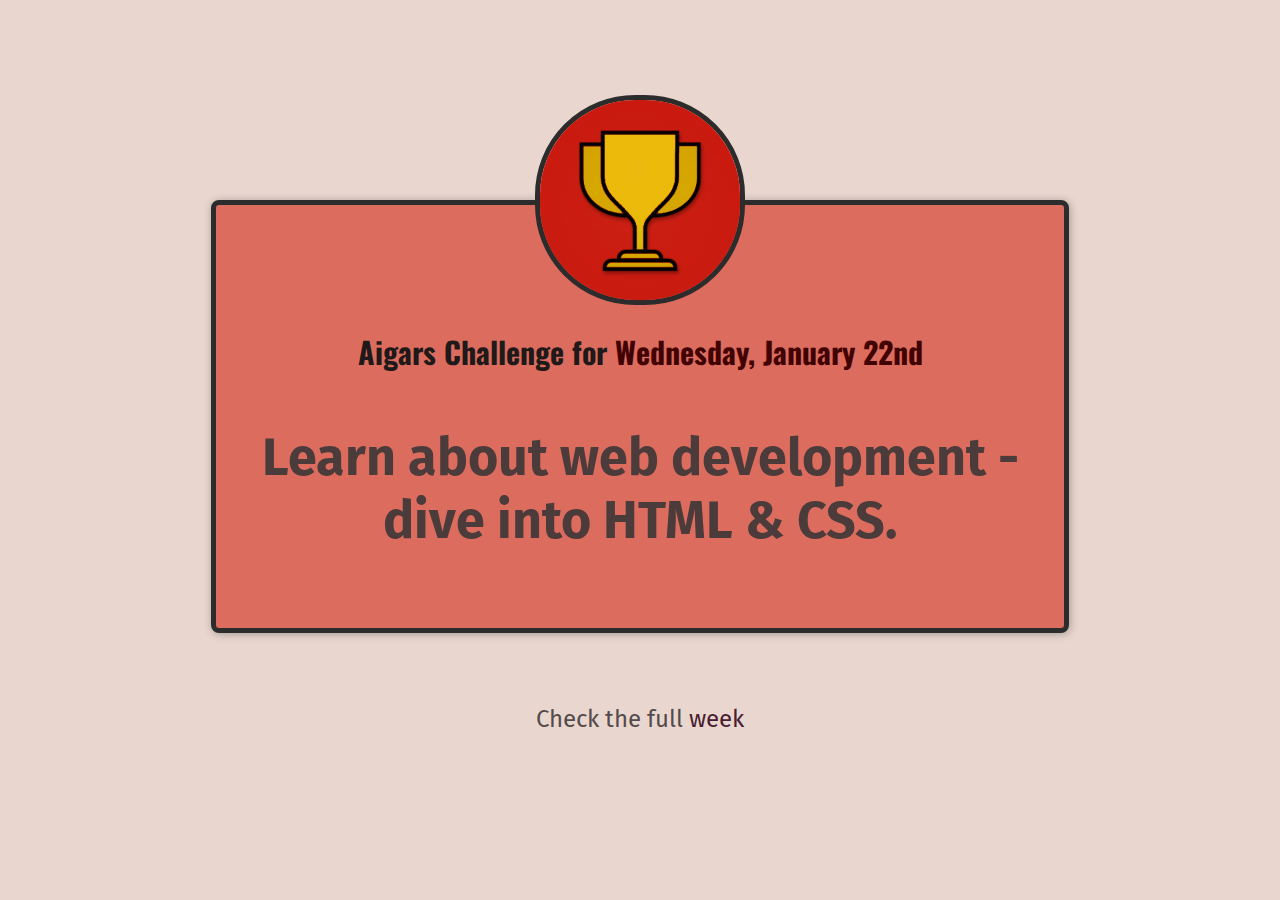
==== index.html @ e9407c37 "Initial commit" ====
<!DOCTYPE html>
<html lang="en">
  <head>
    <meta charset="UTF-8" />
    <link rel="preconnect" href="https://fonts.googleapis.com" />
    <link rel="preconnect" href="https://fonts.gstatic.com" crossorigin />
    <link
      href="https://fonts.googleapis.com/css2?family=Fira+Sans:wght@400;700&family=Oswald:wght@700&display=swap"
      rel="stylesheet"
    />
    <link href="styles/shared.css" rel="stylesheet" />
    <link href="styles/daily-challenge.css" rel="stylesheet" />
    <link rel="icon" href="images/favicon.ico" type="image/x-icon">
    <title>Aigars WebDev</title>
  </head>
  <body>
    <main>
      <img src="images/challenges-trophy.jpg" alt="Trophy image" />
      <h1>Aigars Challenge for <span>Wednesday, January 22nd</span></h1>
      <p id="todays-challenge">
        Learn about web development - dive into HTML & CSS.
      </p>
    </main>
    <footer>
      <p>
        Check the full
        <a href="/full-week">week</a>
      </p>
    </footer>
  </body>
</html>
---- styles/shared.css ----
body {
  text-align: center;
  background-color: rgb(233, 215, 207);
  color: rgb(83, 75, 75);
  margin: 50px;
}

h1 {
  font-family: "Oswald", sans-serif;
}

p {
  font-family: "Fira Sans", sans-serif;
  font-size: 24px;
}

a {
  font-family: "Fira sans", sans-serif;
  color: rgb(167, 1, 78);
  text-decoration: none;
}

a:hover {
  text-decoration: underline;
}
---- styles/daily-challenge.css ----
main {
  width: 800px;
  margin: 200px auto 72px auto;
  background-color: rgb(219, 108, 94);
  padding: 24px;
  border: 5px solid rgb(44, 44, 44);
  border-radius: 8px;
  box-shadow: 1px 1px 8px rgba(0, 0, 0, 0.3);
}

img {
  width: 200px;
  height: 200px;
  border-radius: 100px;
  border: 5px solid rgb(44, 44, 44);
  margin-top: -134px;
}

h1 {
  font-size: 30px;
  color: rgb(31, 25, 25);
}

span {
  color: rgb(66, 2, 2);
}

#todays-challenge {
  color: rgb(75, 59, 59);
  font-weight: bold;
  font-size: 52px;
}

a {
  color: rgb(73, 29, 50);
}
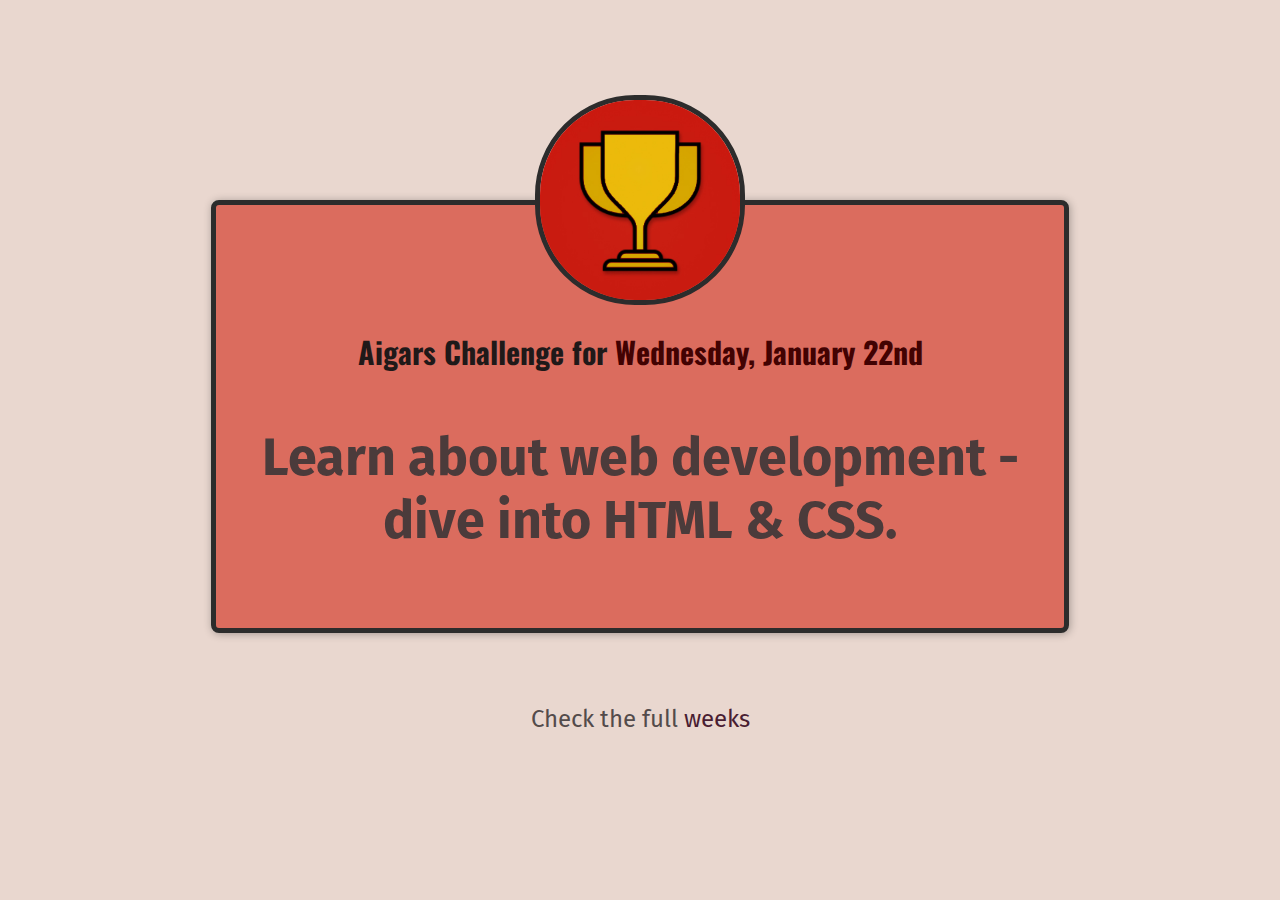
==== commit f594bfde: "Test" ====
--- a/index.html
+++ b/index.html
@@ -24,7 +24,7 @@
     <footer>
       <p>
         Check the full
-        <a href="/full-week">week</a>
+        <a href="/full-week">weeks</a>
       </p>
     </footer>
   </body>
